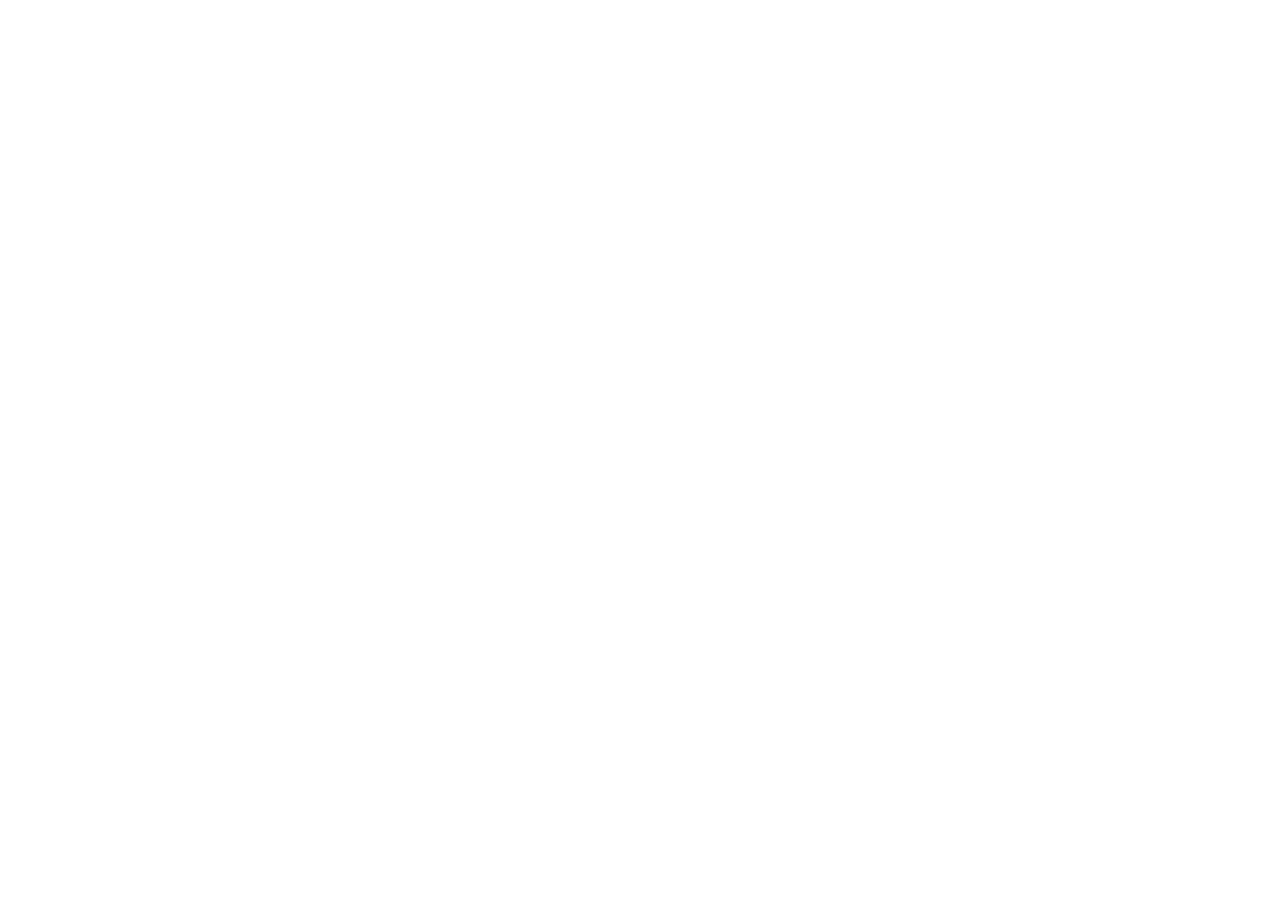
==== index.html @ 6398a5da "Creando Repositorio" ====
<!DOCTYPE html>
<html lang="en">
<head>
    <meta charset="UTF-8">
    <meta http-equiv="X-UA-Compatible" content="IE=edge">
    <meta name="viewport" content="width=device-width, initial-scale=1.0">
    <title>Document</title>
</head>
<body>
    
</body>
</html>
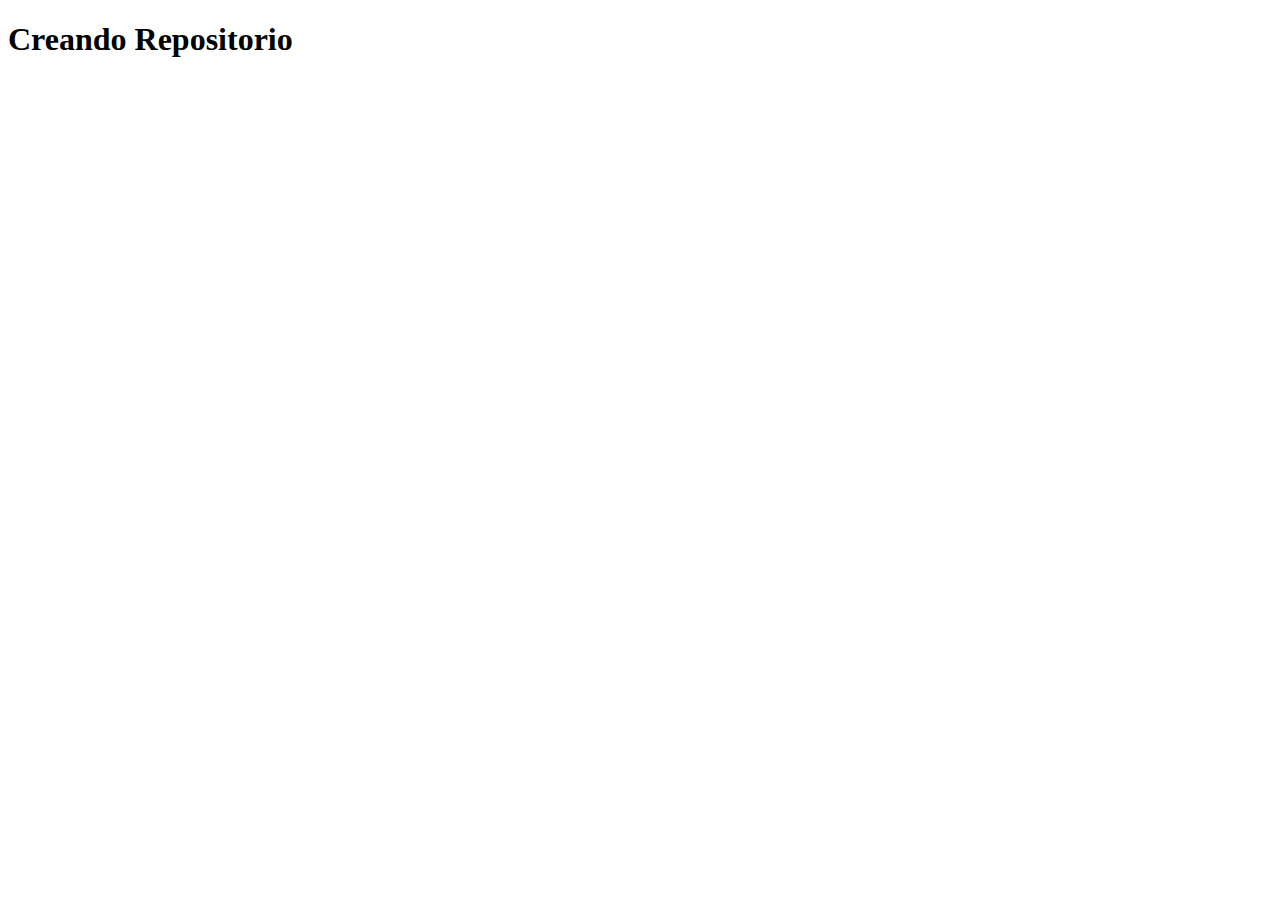
==== commit 5786023b: "Agregue H1" ====
--- a/index.html
+++ b/index.html
@@ -7,6 +7,6 @@
     <title>Document</title>
 </head>
 <body>
-    
+    <h1>Creando Repositorio</h1>
 </body>
 </html>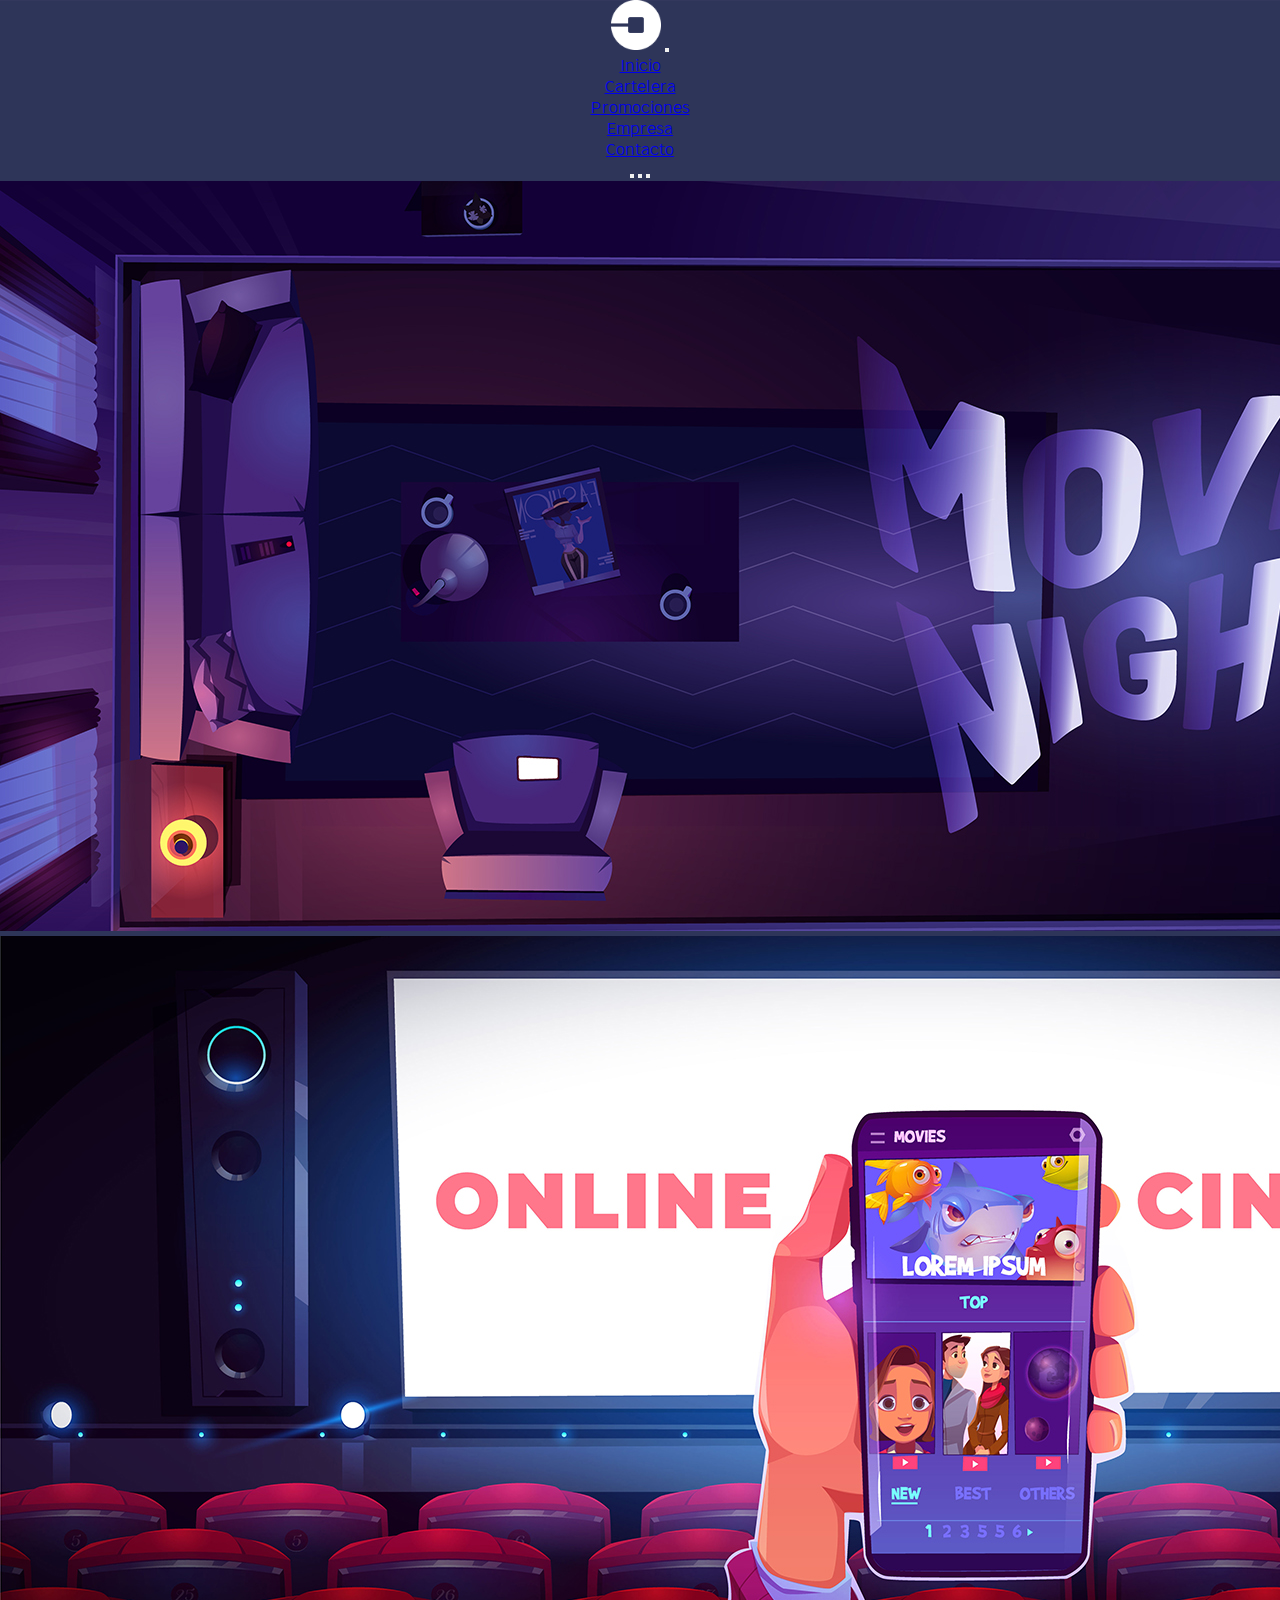
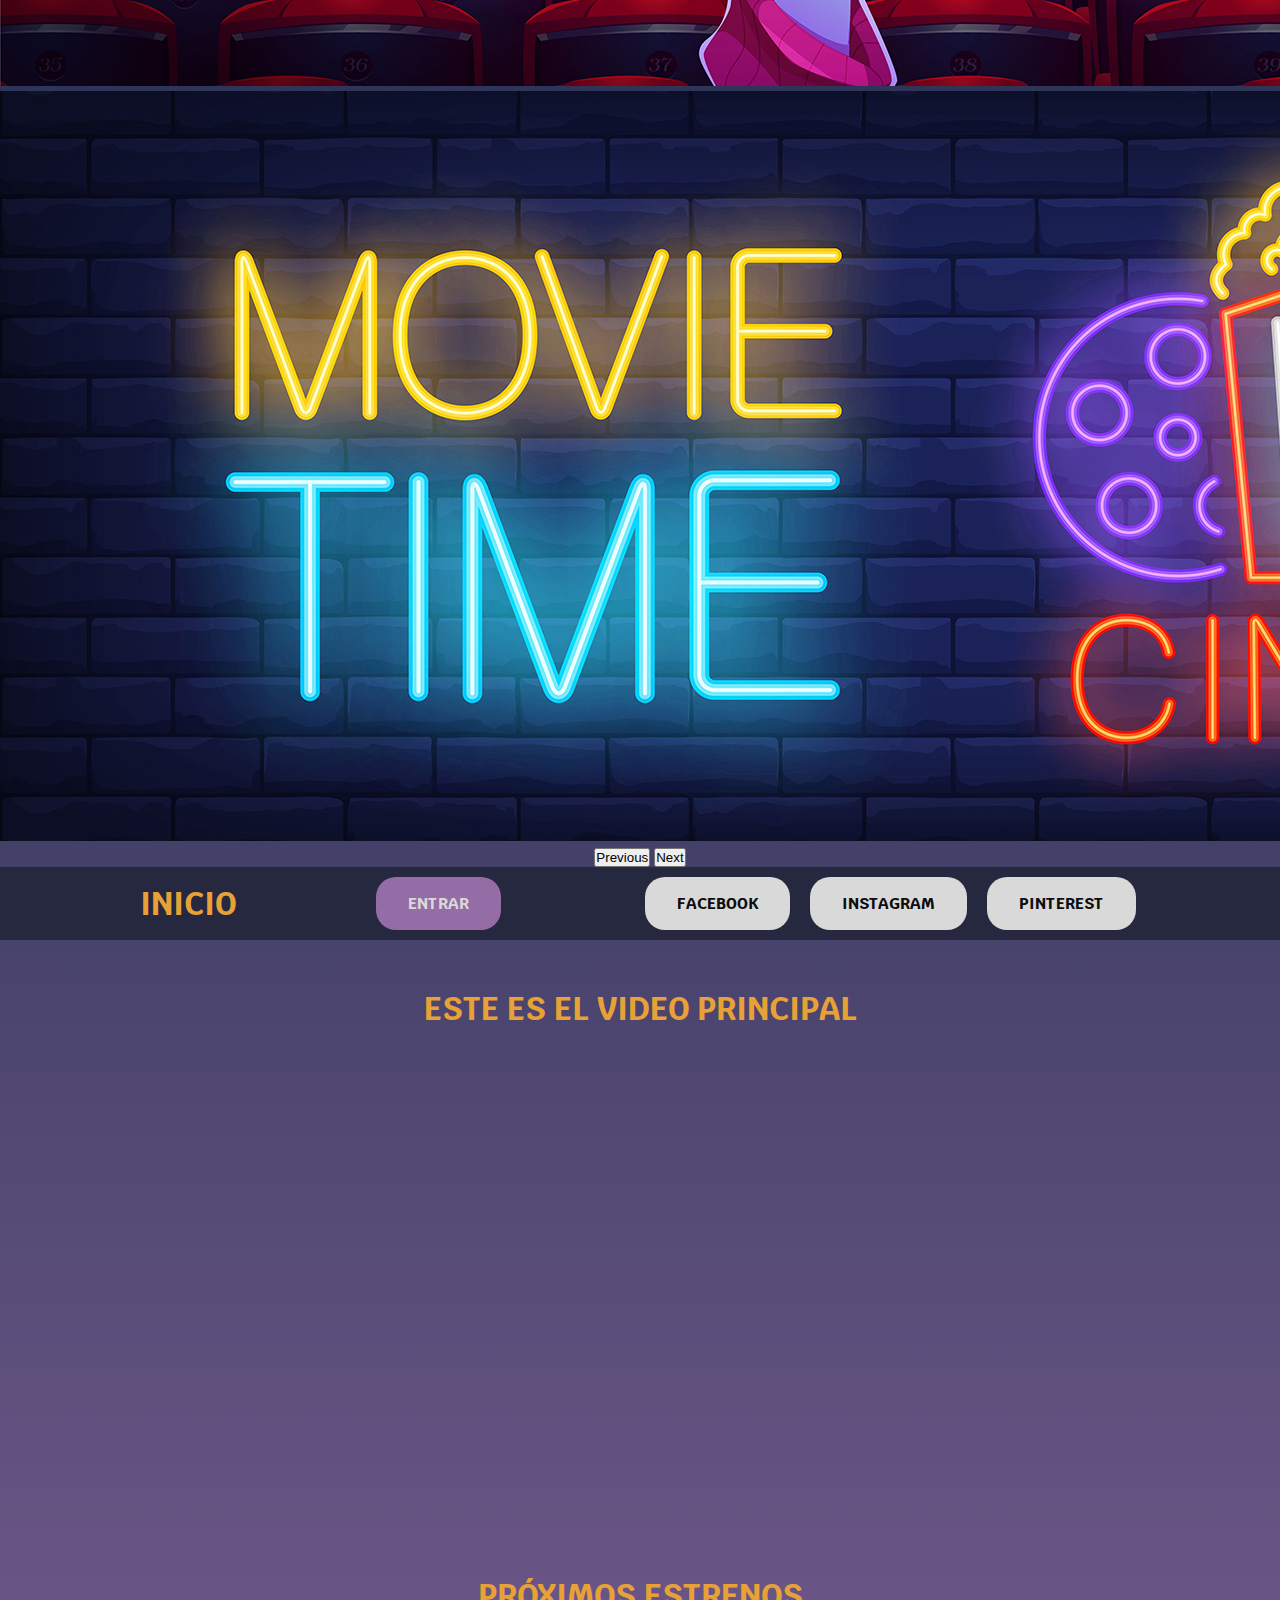
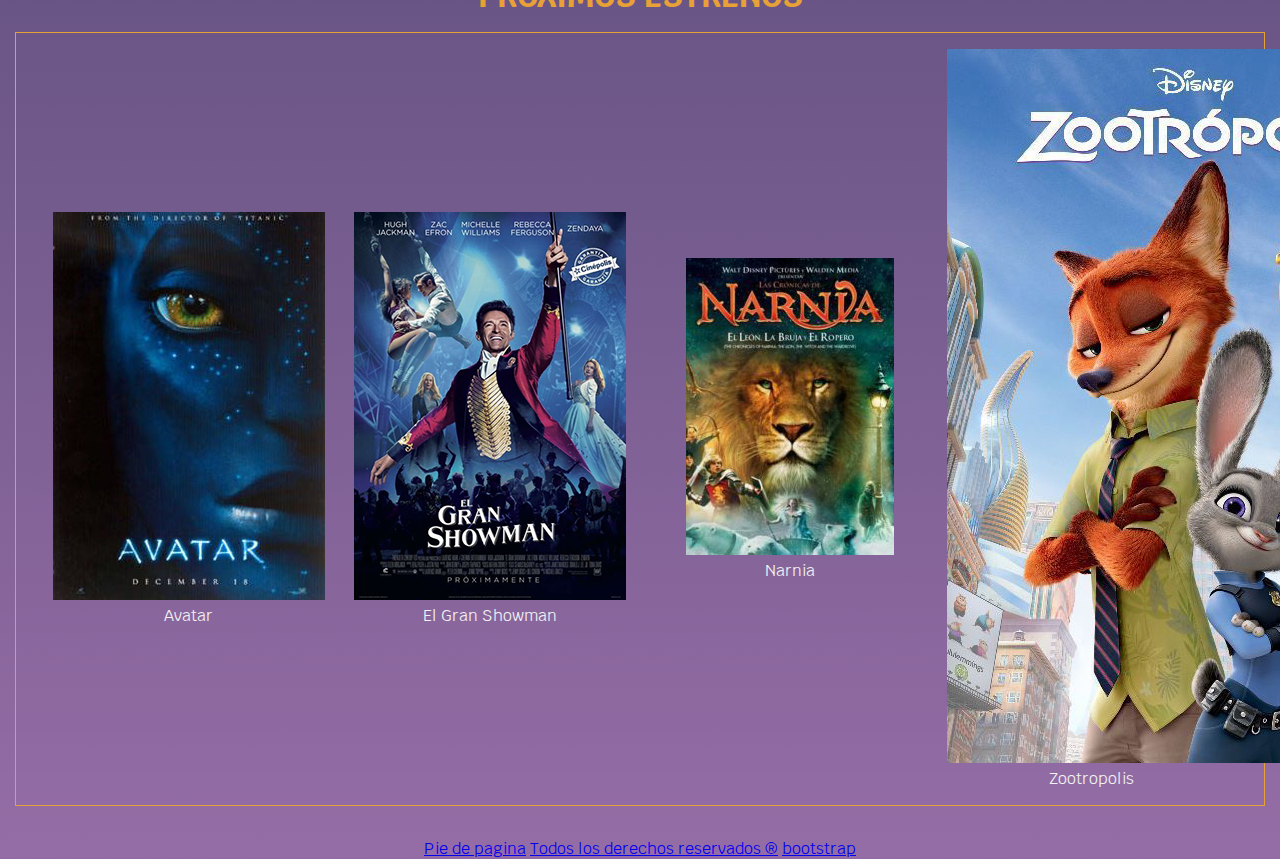
==== commit 307884c7: "Add files via upload" ====
--- a/index.html
+++ b/index.html
@@ -1,12 +1,234 @@
-<!DOCTYPE html>
-<html lang="en">
-<head>
-    <meta charset="UTF-8">
-    <meta http-equiv="X-UA-Compatible" content="IE=edge">
-    <meta name="viewport" content="width=device-width, initial-scale=1.0">
-    <title>Document</title>
-</head>
-<body>
-    <h1>Creando Repositorio</h1>
-</body>
-</html>+<!DOCTYPE html>
+<html lang="en">
+  <head>
+    <meta charset="UTF-8" />
+    <meta http-equiv="X-UA-Compatible" content="IE=edge" />
+    <meta name="viewport" content="width=device-width, initial-scale=1.0" />
+    <title>Cinema Online - Lo mejor del Cine llegó a tu hogar</title>
+    <meta
+      name="description"
+      content="Este es tu cine. ¡Entrá! Los últimos estrenos. Más que ver una película. Una experiencia placentera. Excelente servicio."
+    />
+    <meta name="keywords" content="Cinema, Cine, Online, Peliculas" />
+
+    <link rel="preconnect" href="https://fonts.gstatic.com" />
+    <link
+      href="https://fonts.googleapis.com/css2?family=Krub:wght@400;700&display=swap"
+      rel="stylesheet"
+    />
+    <link
+      href="https://cdn.jsdelivr.net/npm/bootstrap@5.0.0/dist/css/bootstrap.min.css"
+      rel="stylesheet"
+      integrity="sha384-wEmeIV1mKuiNpC+IOBjI7aAzPcEZeedi5yW5f2yOq55WWLwNGmvvx4Um1vskeMj0"
+      crossorigin="anonymous"
+    />
+    <link rel="preload" href="./css/style.css" as="style" />
+    <link rel="stylesheet" href="./css/style.css" />
+  </head>
+
+  <body>
+    <!--Header-->
+    <header>
+      <!--topBar-->
+      <nav class="navbar navbar-expand-lg navbar-dark bg-dark">
+        <div class="container">
+          <a class="navbar-brand" href="#"
+            ><img src="./assets/img/uber.png" alt="Logo" class="logoB"
+          /></a>
+          <button
+            class="navbar-toggler"
+            type="button"
+            data-bs-toggle="collapse"
+            data-bs-target="#navbarNavDropdown"
+            aria-controls="navbarNavDropdown"
+            aria-expanded="false"
+            aria-label="Toggle navigation"
+          >
+            <span class="navbar-toggler-icon"></span>
+          </button>
+          <div class="collapse navbar-collapse" id="navbarNavDropdown">
+            <ul class="navbar-nav">
+              <li class="nav-item">
+                <a class="nav-link active" aria-current="page" href="index.html"
+                  >Inicio</a
+                >
+              </li>
+              <li class="nav-item">
+                <a class="nav-link" href="cartelera.html">Cartelera</a>
+              </li>
+              <li class="nav-item">
+                <a class="nav-link" href="promociones.html">Promociones</a>
+              </li>
+              <li class="nav-item">
+                <a class="nav-link" href="empresa.html">Empresa</a>
+              </li>
+              <li class="nav-item">
+                <a class="nav-link" href="contacto.html">Contacto</a>
+              </li>
+            </ul>
+          </div>
+        </div>
+      </nav>
+
+      <!--Hero-->
+
+      <div
+        id="carouselExampleIndicators"
+        class="carousel slide"
+        data-bs-ride="carousel"
+      >
+        <div class="carousel-indicators">
+          <button
+            type="button"
+            data-bs-target="#carouselExampleIndicators"
+            data-bs-slide-to="0"
+            class="active"
+            aria-current="true"
+            aria-label="Slide 1"
+          ></button>
+          <button
+            type="button"
+            data-bs-target="#carouselExampleIndicators"
+            data-bs-slide-to="1"
+            aria-label="Slide 2"
+          ></button>
+          <button
+            type="button"
+            data-bs-target="#carouselExampleIndicators"
+            data-bs-slide-to="2"
+            aria-label="Slide 3"
+          ></button>
+        </div>
+        <div class="carousel-inner">
+          <div class="carousel-item active">
+            <img
+              src="/assets/img/31Z_2103.w023.n001.225B.p1.225.jpg"
+              class="d-block w-100"
+              alt="..."
+            />
+          </div>
+          <div class="carousel-item">
+            <img
+              src="/assets/img/123Z_2012.w020.n001.940B.p15.940.jpg"
+              class="d-block w-100"
+              alt="..."
+            />
+          </div>
+          <div class="carousel-item">
+            <img src="/assets/img/13530.jpg" class="d-block w-100" alt="..." />
+          </div>
+        </div>
+        <button
+          class="carousel-control-prev"
+          type="button"
+          data-bs-target="#carouselExampleIndicators"
+          data-bs-slide="prev"
+        >
+          <span class="carousel-control-prev-icon" aria-hidden="true"></span>
+          <span class="visually-hidden">Previous</span>
+        </button>
+        <button
+          class="carousel-control-next"
+          type="button"
+          data-bs-target="#carouselExampleIndicators"
+          data-bs-slide="next"
+        >
+          <span class="carousel-control-next-icon" aria-hidden="true"></span>
+          <span class="visually-hidden">Next</span>
+        </button>
+      </div>
+
+      <div class="contenedor hero">
+        <h1 class="title">Inicio</h1>
+        <div class="entrar">
+          <a class="boton" href="">Entrar</a>
+        </div>
+        <div class="redes">
+          <a class="boton" href="">Facebook</a>
+          <a class="boton" href="">Instagram</a>
+          <a class="boton" href="">Pinterest</a>
+        </div>
+      </div>
+    </header>
+
+    <!--Cuerpo-->
+
+    <!--Videos-->
+    <main class="conter">
+      <h2 class="title">Este es el video principal</h2>
+      <iframe
+        class="video"
+        src="https://www.youtube.com/embed/bjKA55NV0qs"
+        title="YouTube video player"
+        frameborder="0"
+        allow="accelerometer; autoplay; clipboard-write; encrypted-media; gyroscope; picture-in-picture"
+        allowfullscreen
+      ></iframe>
+    </main>
+
+    <!--listaDeProductos-->
+    <section class="conter">
+      <h2 class="title">Próximos Estrenos</h2>
+      <div class="productos productos--lista">
+        <div class="card" style="width: 18rem">
+          <img
+            src="/assets/img/afiches/avatar.jpg"
+            class="card-img-top"
+            alt="..."
+          />
+          <div class="card-body bg-dark">
+            <p class="card-text">Avatar</p>
+          </div>
+        </div>
+        <div class="card" style="width: 18rem">
+          <img
+            src="/assets/img/afiches/elGranShowman.jpg"
+            class="card-img-top"
+            alt="..."
+          />
+          <div class="card-body bg-dark">
+            <p class="card-text">El Gran Showman</p>
+          </div>
+        </div>
+        <div class="card" style="width: 18rem">
+          <img
+            src="/assets/img/afiches/narnia.jpg"
+            class="card-img-top"
+            alt="..."
+          />
+          <div class="card-body bg-dark">
+            <p class="card-text">Narnia</p>
+          </div>
+        </div>
+        <div class="card" style="width: 18rem">
+          <img
+            src="/assets/img/afiches/zootroolis.jpg"
+            class="card-img-top"
+            alt="..."
+          />
+          <div class="card-body bg-dark">
+            <p class="card-text">Zootropolis</p>
+          </div>
+        </div>
+      </div>
+    </section>
+
+    <!--Pie de pagina-->
+    <footer>
+      <nav class="navbar navbar-expand-lg navbar-dark bg-dark">
+        <div class="container-md">
+          <a class="navbar-brand" href="#">Pie de pagina</a>
+          <a class="navbar-brand" href="#">Todos los derechos reservados ®</a>
+          <a class="navbar-brand" href="#">bootstrap</a>
+        </div>
+      </nav>
+    </footer>
+
+    <!--shilf + alt + f-->
+    <script
+      src="https://cdn.jsdelivr.net/npm/bootstrap@5.0.0/dist/js/bootstrap.bundle.min.js"
+      integrity="sha384-p34f1UUtsS3wqzfto5wAAmdvj+osOnFyQFpp4Ua3gs/ZVWx6oOypYoCJhGGScy+8"
+      crossorigin="anonymous"
+    ></script>
+  </body>
+</html>
--- a/css/style.css
+++ b/css/style.css
@@ -0,0 +1,2 @@
+*{padding:0;margin:0}body{background-image:-webkit-gradient(linear, left bottom, left top, from(#956DA6), color-stop(50%, #2E3559));background-image:linear-gradient(to top, #956DA6 0%, #2E3559 50%);font-family:"Krub", sans-serif;font-style:inherit;text-align:center}.empresa{background:#fff}.formulario{background:#fff;height:100vh;padding-top:4rem}.boton{display:-webkit-box;display:-ms-flexbox;display:flex;-webkit-box-orient:vertical;-webkit-box-direction:normal;-ms-flex-direction:column;flex-direction:column;color:#F2F2F2;text-decoration:none;text-transform:uppercase;font-size:1rem;font-weight:700;background-color:#3D9DF2;padding:1rem 2rem}.entrar a{background-color:#956DA6;color:#D9D9D9}.entrar a:hover{background-color:#a2acdf;color:#0D0D0D}.redes a{background-color:#D9D9D9;color:#0D0D0D}.redes a:hover{background-color:#956DA6;color:#D9D9D9}.title{color:#e7a137;padding:1rem;font-size:32px;font-weight:700;text-transform:uppercase}.parrafo{color:#0D0D0D}.logoB{width:50px}#hero{width:100vw}.hero{background-color:#262840}.conter{display:-webkit-box;display:-ms-flexbox;display:flex;-webkit-box-orient:vertical;-webkit-box-direction:normal;-ms-flex-direction:column;flex-direction:column;-webkit-box-align:center;-ms-flex-align:center;align-items:center;-webkit-box-pack:center;-ms-flex-pack:center;justify-content:center;padding:2rem}.video{width:100vw;height:30vh}.productos{display:-webkit-box;display:-ms-flexbox;display:flex;-webkit-box-orient:vertical;-webkit-box-direction:normal;-ms-flex-direction:column;flex-direction:column;-webkit-box-align:center;-ms-flex-align:center;align-items:center;-webkit-box-pack:space-evenly;-ms-flex-pack:space-evenly;justify-content:space-evenly;width:100%;border:1px solid #e7a137;padding:1rem}.productos--lista{color:#F2F2F2;list-style:none}.producto{display:block;padding:2rem;margin:.5rem;border:1px;border-color:black;border:1px solid #e7a137;background-color:#2E3559}.terminos{padding:3rem 0}@media (min-width: 480px){.video{width:80vw;height:50vh}.productos{display:-webkit-box;display:-ms-flexbox;display:flex;-webkit-box-orient:horizontal;-webkit-box-direction:normal;-ms-flex-direction:row;flex-direction:row}.redes{display:-webkit-box;display:-ms-flexbox;display:flex;-webkit-box-pack:center;-ms-flex-pack:center;justify-content:center;-webkit-box-align:center;-ms-flex-align:center;align-items:center;margin:10px}.redes a{margin:0 10px}}@media (min-width: 1200px){.boton{border-radius:20px}.redes a{margin:0 10px}.hero{display:-webkit-box;display:-ms-flexbox;display:flex;-webkit-box-pack:space-evenly;-ms-flex-pack:space-evenly;justify-content:space-evenly;-webkit-box-align:center;-ms-flex-align:center;align-items:center}.redes{display:-webkit-box;display:-ms-flexbox;display:flex;-webkit-box-pack:center;-ms-flex-pack:center;justify-content:center;-webkit-box-align:center;-ms-flex-align:center;align-items:center}.video{width:50vw;height:50vh}.productos{display:-webkit-box;display:-ms-flexbox;display:flex;-webkit-box-orient:horizontal;-webkit-box-direction:normal;-ms-flex-direction:row;flex-direction:row;-webkit-box-align:center;-ms-flex-align:center;align-items:center;-webkit-box-pack:space-evenly;-ms-flex-pack:space-evenly;justify-content:space-evenly;width:100%;border:1px solid #e7a137;padding:1rem}.producto{display:block;padding:2rem;border:1px;border-color:black;border:1px solid #e7a137;background-color:#2E3559}}
+/*# sourceMappingURL=style.css.map */--- a/css/style.css
+++ b/css/style.css
@@ -0,0 +1,2 @@
+*{padding:0;margin:0}body{background-image:-webkit-gradient(linear, left bottom, left top, from(#956DA6), color-stop(50%, #2E3559));background-image:linear-gradient(to top, #956DA6 0%, #2E3559 50%);font-family:"Krub", sans-serif;font-style:inherit;text-align:center}.empresa{background:#fff}.formulario{background:#fff;height:100vh;padding-top:4rem}.boton{display:-webkit-box;display:-ms-flexbox;display:flex;-webkit-box-orient:vertical;-webkit-box-direction:normal;-ms-flex-direction:column;flex-direction:column;color:#F2F2F2;text-decoration:none;text-transform:uppercase;font-size:1rem;font-weight:700;background-color:#3D9DF2;padding:1rem 2rem}.entrar a{background-color:#956DA6;color:#D9D9D9}.entrar a:hover{background-color:#a2acdf;color:#0D0D0D}.redes a{background-color:#D9D9D9;color:#0D0D0D}.redes a:hover{background-color:#956DA6;color:#D9D9D9}.title{color:#e7a137;padding:1rem;font-size:32px;font-weight:700;text-transform:uppercase}.parrafo{color:#0D0D0D}.logoB{width:50px}#hero{width:100vw}.hero{background-color:#262840}.conter{display:-webkit-box;display:-ms-flexbox;display:flex;-webkit-box-orient:vertical;-webkit-box-direction:normal;-ms-flex-direction:column;flex-direction:column;-webkit-box-align:center;-ms-flex-align:center;align-items:center;-webkit-box-pack:center;-ms-flex-pack:center;justify-content:center;padding:2rem}.video{width:100vw;height:30vh}.productos{display:-webkit-box;display:-ms-flexbox;display:flex;-webkit-box-orient:vertical;-webkit-box-direction:normal;-ms-flex-direction:column;flex-direction:column;-webkit-box-align:center;-ms-flex-align:center;align-items:center;-webkit-box-pack:space-evenly;-ms-flex-pack:space-evenly;justify-content:space-evenly;width:100%;border:1px solid #e7a137;padding:1rem}.productos--lista{color:#F2F2F2;list-style:none}.producto{display:block;padding:2rem;margin:.5rem;border:1px;border-color:black;border:1px solid #e7a137;background-color:#2E3559}.terminos{padding:3rem 0}@media (min-width: 480px){.video{width:80vw;height:50vh}.productos{display:-webkit-box;display:-ms-flexbox;display:flex;-webkit-box-orient:horizontal;-webkit-box-direction:normal;-ms-flex-direction:row;flex-direction:row}.redes{display:-webkit-box;display:-ms-flexbox;display:flex;-webkit-box-pack:center;-ms-flex-pack:center;justify-content:center;-webkit-box-align:center;-ms-flex-align:center;align-items:center;margin:10px}.redes a{margin:0 10px}}@media (min-width: 1200px){.boton{border-radius:20px}.redes a{margin:0 10px}.hero{display:-webkit-box;display:-ms-flexbox;display:flex;-webkit-box-pack:space-evenly;-ms-flex-pack:space-evenly;justify-content:space-evenly;-webkit-box-align:center;-ms-flex-align:center;align-items:center}.redes{display:-webkit-box;display:-ms-flexbox;display:flex;-webkit-box-pack:center;-ms-flex-pack:center;justify-content:center;-webkit-box-align:center;-ms-flex-align:center;align-items:center}.video{width:50vw;height:50vh}.productos{display:-webkit-box;display:-ms-flexbox;display:flex;-webkit-box-orient:horizontal;-webkit-box-direction:normal;-ms-flex-direction:row;flex-direction:row;-webkit-box-align:center;-ms-flex-align:center;align-items:center;-webkit-box-pack:space-evenly;-ms-flex-pack:space-evenly;justify-content:space-evenly;width:100%;border:1px solid #e7a137;padding:1rem}.producto{display:block;padding:2rem;border:1px;border-color:black;border:1px solid #e7a137;background-color:#2E3559}}
+/*# sourceMappingURL=style.css.map */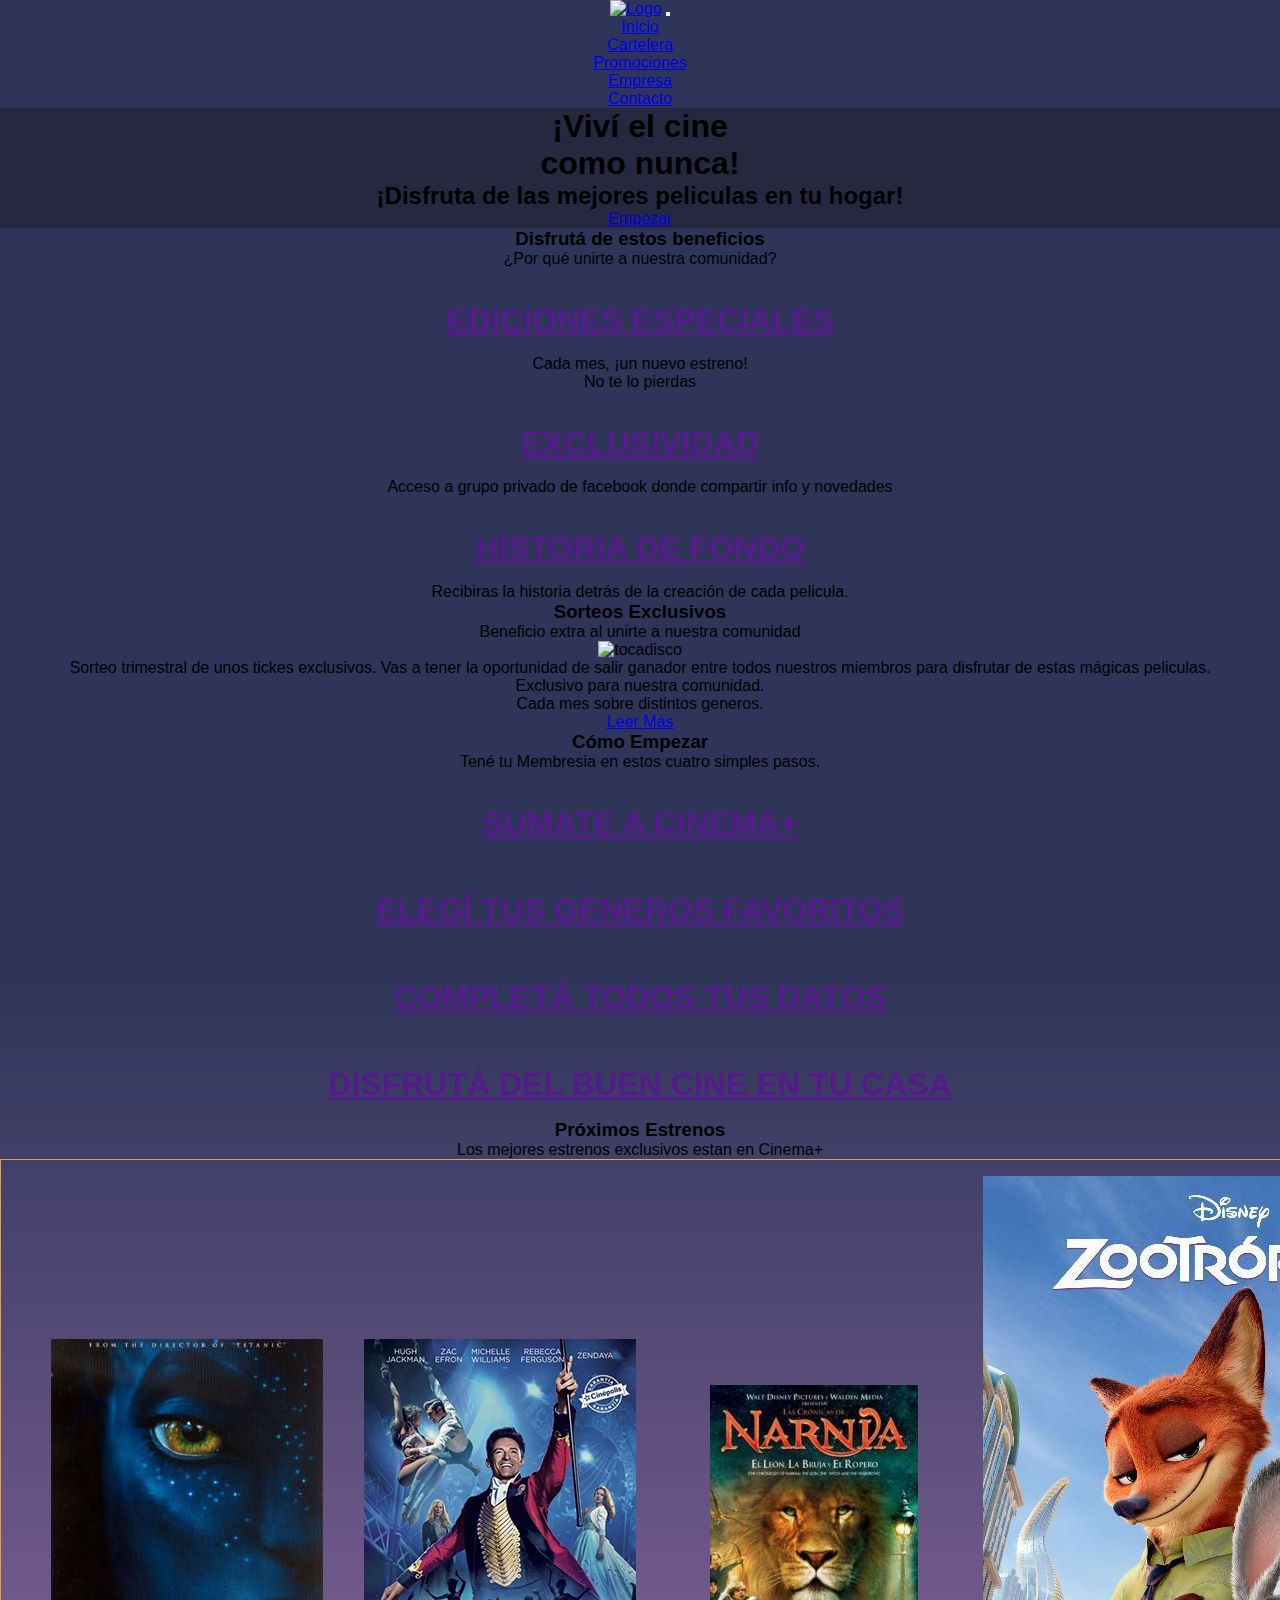
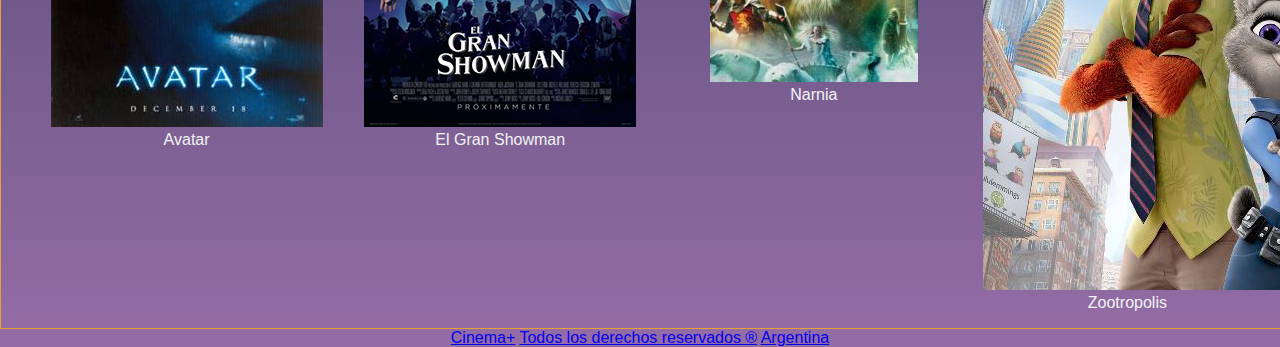
==== commit 00cb8b2f: "Entrega Final" ====
--- a/index.html
+++ b/index.html
@@ -4,6 +4,7 @@
     <meta charset="UTF-8" />
     <meta http-equiv="X-UA-Compatible" content="IE=edge" />
     <meta name="viewport" content="width=device-width, initial-scale=1.0" />
+
     <title>Cinema Online - Lo mejor del Cine llegó a tu hogar</title>
     <meta
       name="description"
@@ -11,17 +12,20 @@
     />
     <meta name="keywords" content="Cinema, Cine, Online, Peliculas" />
 
-    <link rel="preconnect" href="https://fonts.gstatic.com" />
+    <link rel="preconnect" href="https://fonts.googleapis.com" />
+    <link rel="preconnect" href="https://fonts.gstatic.com" crossorigin />
     <link
-      href="https://fonts.googleapis.com/css2?family=Krub:wght@400;700&display=swap"
+      href="https://fonts.googleapis.com/css2?family=Open+Sans:wght@400;700&display=swap"
       rel="stylesheet"
     />
+
     <link
       href="https://cdn.jsdelivr.net/npm/bootstrap@5.0.0/dist/css/bootstrap.min.css"
       rel="stylesheet"
       integrity="sha384-wEmeIV1mKuiNpC+IOBjI7aAzPcEZeedi5yW5f2yOq55WWLwNGmvvx4Um1vskeMj0"
       crossorigin="anonymous"
     />
+
     <link rel="preload" href="./css/style.css" as="style" />
     <link rel="stylesheet" href="./css/style.css" />
   </head>
@@ -30,10 +34,10 @@
     <!--Header-->
     <header>
       <!--topBar-->
-      <nav class="navbar navbar-expand-lg navbar-dark bg-dark">
+      <nav class="navbar navbar-expand-lg navbar-dark bg-dark fixed-top">
         <div class="container">
-          <a class="navbar-brand" href="#"
-            ><img src="./assets/img/uber.png" alt="Logo" class="logoB"
+          <a class="navbar-brand" href="index.html"
+            ><img src="assets/img/Cinema+_logo.png" alt="Logo" class="logoB"
           /></a>
           <button
             class="navbar-toggler"
@@ -72,109 +76,196 @@
 
       <!--Hero-->
 
-      <div
-        id="carouselExampleIndicators"
-        class="carousel slide"
-        data-bs-ride="carousel"
-      >
-        <div class="carousel-indicators">
-          <button
-            type="button"
-            data-bs-target="#carouselExampleIndicators"
-            data-bs-slide-to="0"
-            class="active"
-            aria-current="true"
-            aria-label="Slide 1"
-          ></button>
-          <button
-            type="button"
-            data-bs-target="#carouselExampleIndicators"
-            data-bs-slide-to="1"
-            aria-label="Slide 2"
-          ></button>
-          <button
-            type="button"
-            data-bs-target="#carouselExampleIndicators"
-            data-bs-slide-to="2"
-            aria-label="Slide 3"
-          ></button>
-        </div>
-        <div class="carousel-inner">
-          <div class="carousel-item active">
-            <img
-              src="/assets/img/31Z_2103.w023.n001.225B.p1.225.jpg"
-              class="d-block w-100"
-              alt="..."
-            />
-          </div>
-          <div class="carousel-item">
-            <img
-              src="/assets/img/123Z_2012.w020.n001.940B.p15.940.jpg"
-              class="d-block w-100"
-              alt="..."
-            />
-          </div>
-          <div class="carousel-item">
-            <img src="/assets/img/13530.jpg" class="d-block w-100" alt="..." />
-          </div>
-        </div>
-        <button
-          class="carousel-control-prev"
-          type="button"
-          data-bs-target="#carouselExampleIndicators"
-          data-bs-slide="prev"
-        >
-          <span class="carousel-control-prev-icon" aria-hidden="true"></span>
-          <span class="visually-hidden">Previous</span>
-        </button>
-        <button
-          class="carousel-control-next"
-          type="button"
-          data-bs-target="#carouselExampleIndicators"
-          data-bs-slide="next"
-        >
-          <span class="carousel-control-next-icon" aria-hidden="true"></span>
-          <span class="visually-hidden">Next</span>
-        </button>
+      <section id="hero">
+        <div class="hero container">
+          <div class="hero-text container">
+            <h1>¡Viví el cine<br />como nunca!</h1>
+            <h2>¡Disfruta de las mejores peliculas en tu hogar!</h2>
+            <a href="cartelera.html" class="btn-get-started">Empezar</a>
+          </div>
+        </div>
+      </section>
+    </header>
+
+    <!--Cuerpo-->
+
+      <!-- ======= Beneficios ======= -->
+      <section id="services" class="services">
+        <div class="container">
+          <div class="section-title">
+            <h3>Disfrutá de estos <span>beneficios</span></h3>
+            <p>¿Por qué unirte a nuestra comunidad?</p>
+          </div>
+
+          <div class="row justify-content-center">
+            <div
+              class="col-md-6 col-lg-3 d-flex align-items-stretch mb-5 mb-lg-0"
+            >
+              <div class="icon-box">
+                <div class="icon">
+                  <img
+                    style="width: 150px"
+                    src="assets/img/beneficio1.png"
+                    alt=""
+                  />
+                </div>
+                <h4 class="title"><a href="">Ediciones Especiales</a></h4>
+                <p class="description">
+                  Cada mes, ¡un nuevo estreno! <br> No te lo pierdas
+                </p>
+              </div>
+            </div>
+
+            <div
+              class="col-md-6 col-lg-3 d-flex align-items-stretch mb-5 mb-lg-0"
+            >
+              <div class="icon-box">
+                <div class="icon">
+                  <img
+                    style="width: 150px"
+                    src="assets/img/beneficio2.png"
+                    alt=""
+                  />
+                </div>
+                <h4 class="title"><a href="">Exclusividad</a></h4>
+                <p class="description">
+                  Acceso a grupo privado de facebook donde compartir info y novedades
+                </p>
+              </div>
+            </div>
+
+            <div
+              class="col-md-6 col-lg-3 d-flex align-items-stretch mb-5 mb-lg-0"
+            >
+              <div class="icon-box">
+                <div class="icon">
+                  <img
+                    style="width: 150px"
+                    src="assets/img/beneficio3.png"
+                    alt=""
+                  />
+                </div>
+                <h4 class="title"><a href="">Historia de fondo</a></h4>
+                <p class="description">
+                  Recibiras la historia detrás de la creación de cada pelicula.
+                </p>
+              </div>
+            </div>
+          </div>
+        </div>
+      </section>
+
+      <!-- ======= Sorteos ======= -->
+      <section id="about" class="about club">
+        <div class="container">
+          <div class="section-title">
+            <h3 id="club-pq">Sorteos <span id="club">Exclusivos</span></h3>
+            <p>Beneficio extra al unirte a nuestra comunidad</p>
+          </div>
+
+          <div class="row content">
+            <div class="col-lg-6 tocadisco">
+              <img src="assets/img/sorteosExclusivos.png" alt="tocadisco" />
+            </div>
+            <div class="col-lg-6" id="sorteo">
+              <p>
+                Sorteo trimestral de unos tickes exclusivos. Vas a tener la
+                oportunidad de salir ganador entre todos nuestros miembros para
+                disfrutar de estas mágicas peliculas.
+              </p>
+
+              <p>
+                Exclusivo para nuestra comunidad.
+              </p>
+
+              <p>
+                Cada mes sobre distintos generos.
+              </p>
+              
+              <a href="promociones.html" class="btn-learn-more"
+                >Leer Más</a
+              >
+            </div>
+          </div>
+        </div>
+      </section>
+      <!-- End About Section -->
+
+      <!-- ======= Pasos Section ======= -->
+      <section id="pasos" class="pasos">
+        <div class="container">
+          <div class="section-title">
+            <h3>Cómo <span>Empezar</span></h3>
+            <p>Tené tu Membresia en estos cuatro simples pasos.</p>
+          </div>
+
+          <div class="row">
+            <div
+              class="col-md-6 col-lg-3 d-flex align-items-stretch mb-5 mb-lg-0"
+            >
+              <div class="icon-box sumate">
+                <div class="icon">
+                  <img style="width: 200px" src="assets/img/paso1.png" alt="" />
+                </div>
+                <h4 class="title"><a href="">Sumate a Cinema+</a></h4>
+              </div>
+            </div>
+
+            <div
+              class="col-md-6 col-lg-3 d-flex align-items-stretch mb-5 mb-lg-0"
+            >
+              <div class="icon-box elegi">
+                <div class="icon">
+                  <img style="width: 200px" src="assets/img/paso2.png" alt="" />
+                </div>
+                <h4 class="title"><a href="">Elegí tus géneros favoritos</a></h4>
+              </div>
+            </div>
+
+            <div
+              class="col-md-6 col-lg-3 d-flex align-items-stretch mb-5 mb-lg-0"
+            >
+              <div class="icon-box completa">
+                <div class="icon">
+                  <img style="width: 200px" src="assets/img/paso3.png" alt="" />
+                </div>
+                <h4 class="title"><a href="">Completá todos tus datos</a></h4>
+              </div>
+            </div>
+
+            <div
+              class="col-md-6 col-lg-3 d-flex align-items-stretch mb-5 mb-lg-0"
+            >
+              <div class="icon-box disfruta">
+                <div class="icon">
+                  <img style="width: 200px" src="assets/img/paso4.png" alt="" />
+                </div>
+                <h4 class="title">
+                  <a href="">Disfrutá del buen cine en tu casa</a>
+                </h4>
+                <!-- <p class="description">
+                  At vero eos et accusamus et iusto odio dignissimos ducimus qui
+                  blanditiis
+                </p> -->
+              </div>
+            </div>
+          </div>
+        </div>
+      </section>
+      <!-- End Pasos Section -->
+
+    <!--listaDeProductos-->
+    <section class="estrenos">
+      <div class="section-title">
+        <h3>Próximos <span>Estrenos</span></h3>
+        <p>Los mejores estrenos exclusivos estan en Cinema+</p>
       </div>
-
-      <div class="contenedor hero">
-        <h1 class="title">Inicio</h1>
-        <div class="entrar">
-          <a class="boton" href="">Entrar</a>
-        </div>
-        <div class="redes">
-          <a class="boton" href="">Facebook</a>
-          <a class="boton" href="">Instagram</a>
-          <a class="boton" href="">Pinterest</a>
-        </div>
-      </div>
-    </header>
-
-    <!--Cuerpo-->
-
-    <!--Videos-->
-    <main class="conter">
-      <h2 class="title">Este es el video principal</h2>
-      <iframe
-        class="video"
-        src="https://www.youtube.com/embed/bjKA55NV0qs"
-        title="YouTube video player"
-        frameborder="0"
-        allow="accelerometer; autoplay; clipboard-write; encrypted-media; gyroscope; picture-in-picture"
-        allowfullscreen
-      ></iframe>
-    </main>
-
-    <!--listaDeProductos-->
-    <section class="conter">
-      <h2 class="title">Próximos Estrenos</h2>
-      <div class="productos productos--lista">
+      <div class="container productos productos--lista">
         <div class="card" style="width: 18rem">
           <img
-            src="/assets/img/afiches/avatar.jpg"
+            src="assets/img/afiches/avatar.jpg"
             class="card-img-top"
-            alt="..."
+            alt="avatar"
           />
           <div class="card-body bg-dark">
             <p class="card-text">Avatar</p>
@@ -182,9 +273,9 @@
         </div>
         <div class="card" style="width: 18rem">
           <img
-            src="/assets/img/afiches/elGranShowman.jpg"
+            src="assets/img/afiches/elGranShowman.jpg"
             class="card-img-top"
-            alt="..."
+            alt="showman"
           />
           <div class="card-body bg-dark">
             <p class="card-text">El Gran Showman</p>
@@ -192,9 +283,9 @@
         </div>
         <div class="card" style="width: 18rem">
           <img
-            src="/assets/img/afiches/narnia.jpg"
+            src="assets/img/afiches/narnia.jpg"
             class="card-img-top"
-            alt="..."
+            alt="narnia"
           />
           <div class="card-body bg-dark">
             <p class="card-text">Narnia</p>
@@ -202,9 +293,9 @@
         </div>
         <div class="card" style="width: 18rem">
           <img
-            src="/assets/img/afiches/zootroolis.jpg"
+            src="assets/img/afiches/zootroolis.jpg"
             class="card-img-top"
-            alt="..."
+            alt="Zootropolis"
           />
           <div class="card-body bg-dark">
             <p class="card-text">Zootropolis</p>
@@ -217,9 +308,9 @@
     <footer>
       <nav class="navbar navbar-expand-lg navbar-dark bg-dark">
         <div class="container-md">
-          <a class="navbar-brand" href="#">Pie de pagina</a>
-          <a class="navbar-brand" href="#">Todos los derechos reservados ®</a>
-          <a class="navbar-brand" href="#">bootstrap</a>
+          <a class="navbar-brand" href="index.html">Cinema+</a>
+          <a class="navbar-brand" href="empresa.html">Todos los derechos reservados ®</a>
+          <a class="navbar-brand" href="contacto.html">Argentina</a>
         </div>
       </nav>
     </footer>
